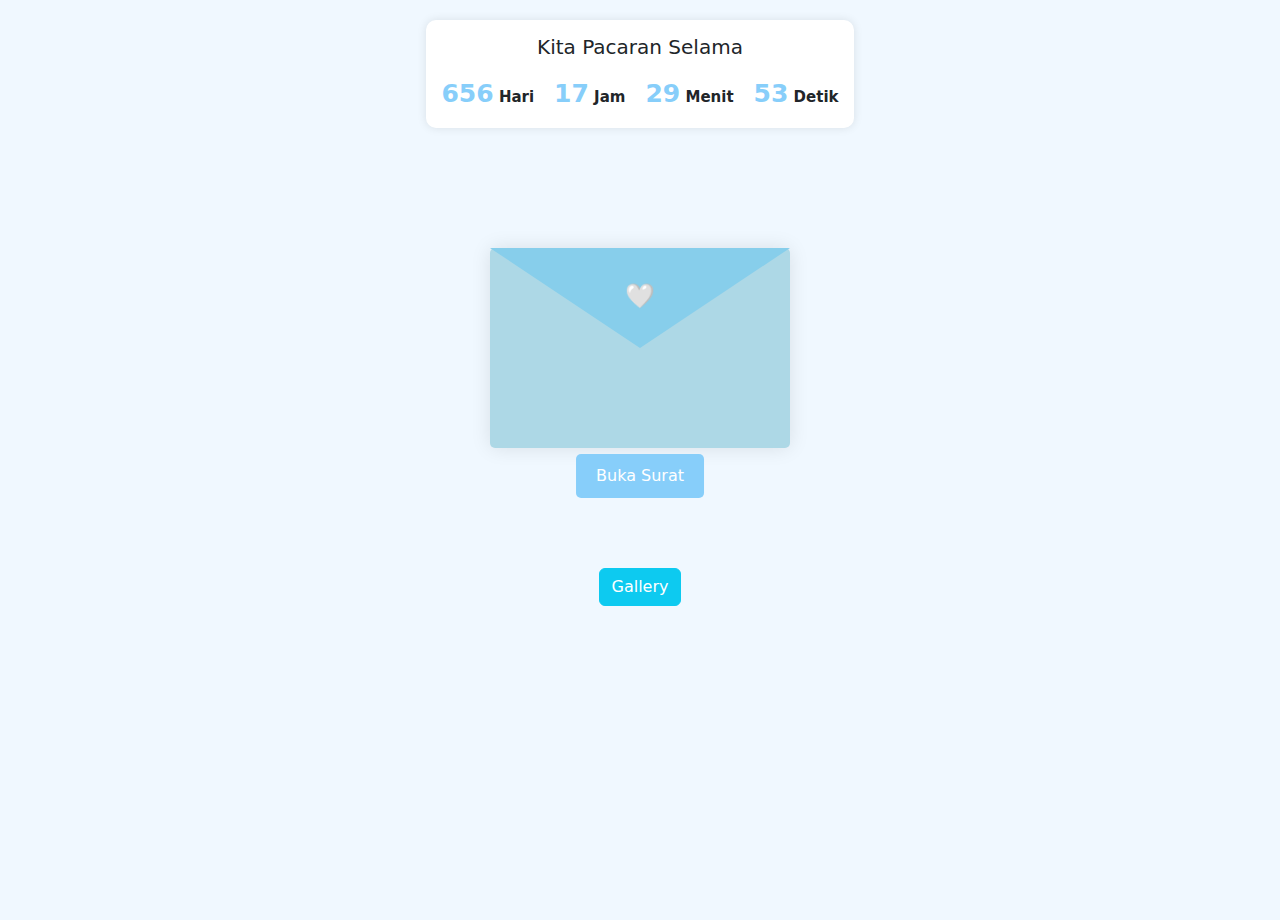
==== index2.html @ 69d930cf "Update index2.html" ====
<!doctype html>
<html lang="id">
    <head>
        <meta charset="UTF-8" />
        <meta name="viewport" content="width=device-width, initial-scale=1.0" />
        <title>MeylindaLopee</title>
        <link rel="stylesheet" href="css/index.css" />
        <link href="css/bootstrap.css" rel="stylesheet" />
        <style>
            body {
                background-color: #f0f8ff;
                min-height: 100vh;
                margin: 0;
            }

            .time {
                margin: 20px;
                text-align: center;
            }

            .stopwatch {
                background: white;
                padding: 15px;
                border-radius: 10px;
                box-shadow: 0px 0px 10px rgba(0, 0, 0, 0.1);
                display: inline-block;
            }

            h1 {
                font-size: 20px;
            }

            .timer-box {
                font-size: 15px;
                font-weight: bold;
                display: flex;
                justify-content: center;
                gap: 20px;
            }

            .timer-box span {
                color: lightskyblue;
                font-size: 25px;
                font-weight: bold;
            }

            .envelope {
                width: 300px;
                height: 200px;
                background-color: lightblue;
                position: relative;
                border-radius: 5px;
                box-shadow: 0 0 20px rgba(0, 0, 0, 0.1);
                transition: transform 0.3s ease;
                cursor: pointer;
                margin: 120px auto;
            }

            .envelope:hover {
                transform: scale(1.02);
            }

            .envelope-flap {
                position: absolute;
                top: 0;
                left: 0;
                width: 100%;
                height: 0;
                border-left: 150px solid transparent;
                border-right: 150px solid transparent;
                border-top: 100px solid skyblue;
                box-sizing: border-box;
                transform-origin: top;
                transition: transform 0.4s ease;
                z-index: 3;
            }

            .heart {
                position: absolute;
                top: 30px;
                left: 50%;
                transform: translateX(-50%);
                color: white;
                font-size: 24px;
                z-index: 4;
            }

            .letter-container {
                display: none;
                background-color: white;
                padding: 40px;
                border-radius: 15px;
                box-shadow: 0 0 20px rgba(0, 0, 0, 0.1);
                max-width: 600px;
                position: relative;
                margin: 20px auto;
            }

            .button {
                position: absolute;
                bottom: -50px;
                left: 50%;
                transform: translateX(-50%);
                padding: 10px 20px;
                background-color: lightskyblue;
                color: white;
                border: none;
                border-radius: 5px;
                cursor: pointer;
                transition: background-color 0.3s ease;
            }

            .button:hover {
                background-color: skyblue;
            }

            .back-button {
                display: none;
                padding: 10px 20px;
                background-color: lightskyblue;
                color: white;
                border: none;
                border-radius: 5px;
                cursor: pointer;
                transition: background-color 0.3s ease;
                margin: 20px auto;
                margin-top: 40px;
            }

            .back-button:hover {
                background-color: skyblue;
            }

            .date {
                text-align: right;
                color: #666;
                margin-bottom: 20px;
            }

            .letter-title {
                color: skyblue;
                text-align: center;
                margin-bottom: 30px;
            }

            p {
                line-height: 1.6;
                color: #333;
            }

            .signature {
                margin-top: 30px;
                font-style: italic;
                text-align: right;
                margin-bottom: 30px;
            }

            .button-container {
                text-align: center;
            }
        </style>
    </head>
    <body>
        <div class="time">
            <div class="stopwatch">
                <h1 class="mb-3">Kita Pacaran Selama</h1>
                <div class="timer-box">
                    <div><span id="days">00</span> Hari</div>
                    <div><span id="hours">00</span> Jam</div>
                    <div><span id="minutes">00</span> Menit</div>
                    <div><span id="seconds">00</span> Detik</div>
                </div>
            </div>
        </div>

        <div id="container">
            <div class="envelope" id="envelope">
                <div class="envelope-flap"></div>
                <div class="heart">🤍</div>
                <button class="button" onclick="toggleLetter()">
                    Buka Surat
                </button>
            </div>

            <div class="letter-container" id="letter">
                <div class="date">14 Februari 2025</div>
                <h1 class="letter-title">Buat Kamuu</h1>

                <p>Haloo Meylindaa,</p>

                <p>
                    Di hari yang istimewa ini, aku ingin mengungkapkan betapa
                    berharganya dirimu dalam hidupku. Setiap hari melihatmu
                    adalah anugerah yang tak ternilai. Senyummu adalah cahaya
                    yang menerangi hariku, dan tawamu adalah melodi terindah
                    yang pernah kudengar.
                </p>

                <p>
                    Aku bersyukur memilikimu dalam hidupku. Kamu adalah orang
                    yang selalu ada di saat senang maupun sedih, yang memahami
                    diriku bahkan tanpa kata-kata. Ketulusanmu dan kepedulianmu
                    membuatku jatuh cinta setiap hari.
                </p>

                <p>
                    Terima kasih telah menjadi bagian terindah dalam hidupku.
                    Aku mencintaimu hari ini dan selamanya.
                </p>

                <div class="signature">
                    Dari bocil kamu,<br />
                    Adityaa Nurdiansyah
                </div>

                <div class="button-container">
                    <button
                        class="back-button"
                        id="backButton"
                        onclick="toggleLetter()"
                    >
                        ← Kembali
                    </button>
                </div>
            </div>
        </div>

        <center>
            <button type="button" class="btn btn-info bg-blue-300">
                <a href="gallery.html" class="text-decoration-none text-white"
                    >Gallery</a
                >
            </button>
        </center>

        <script>
            // Timer Script
            const startDate = new Date(2024, 9, 6);

            function updateStopwatch() {
                const now = new Date();
                const timeDifference = now - startDate;

                const days = Math.floor(timeDifference / (1000 * 60 * 60 * 24));
                const hours = Math.floor(
                    (timeDifference % (1000 * 60 * 60 * 24)) / (1000 * 60 * 60)
                );
                const minutes = Math.floor(
                    (timeDifference % (1000 * 60 * 60)) / (1000 * 60)
                );
                const seconds = Math.floor(
                    (timeDifference % (1000 * 60)) / 1000
                );

                document.getElementById("days").textContent = String(
                    days
                ).padStart(2, "0");
                document.getElementById("hours").textContent = String(
                    hours
                ).padStart(2, "0");
                document.getElementById("minutes").textContent = String(
                    minutes
                ).padStart(2, "0");
                document.getElementById("seconds").textContent = String(
                    seconds
                ).padStart(2, "0");
            }

            updateStopwatch();
            setInterval(updateStopwatch, 1000);

            // Letter Toggle Script
            function toggleLetter() {
                const letter = document.getElementById("letter");
                const envelope = document.getElementById("envelope");
                const flap = document.querySelector(".envelope-flap");
                const backButton = document.getElementById("backButton");

                if (
                    letter.style.display === "none" ||
                    letter.style.display === ""
                ) {
                    flap.style.transform = "rotateX(180deg)";
                    setTimeout(() => {
                        envelope.style.display = "none";
                        letter.style.display = "block";
                        backButton.style.display = "block";
                    }, 400);
                } else {
                    letter.style.display = "none";
                    envelope.style.display = "block";
                    backButton.style.display = "none";
                    flap.style.transform = "rotateX(0deg)";
                }
            }
        </script>
    </body>
</html>
---- css/index.css ----
html, * {
  margin: 0;
  padding: 0;
  box-sizing: 0;
}
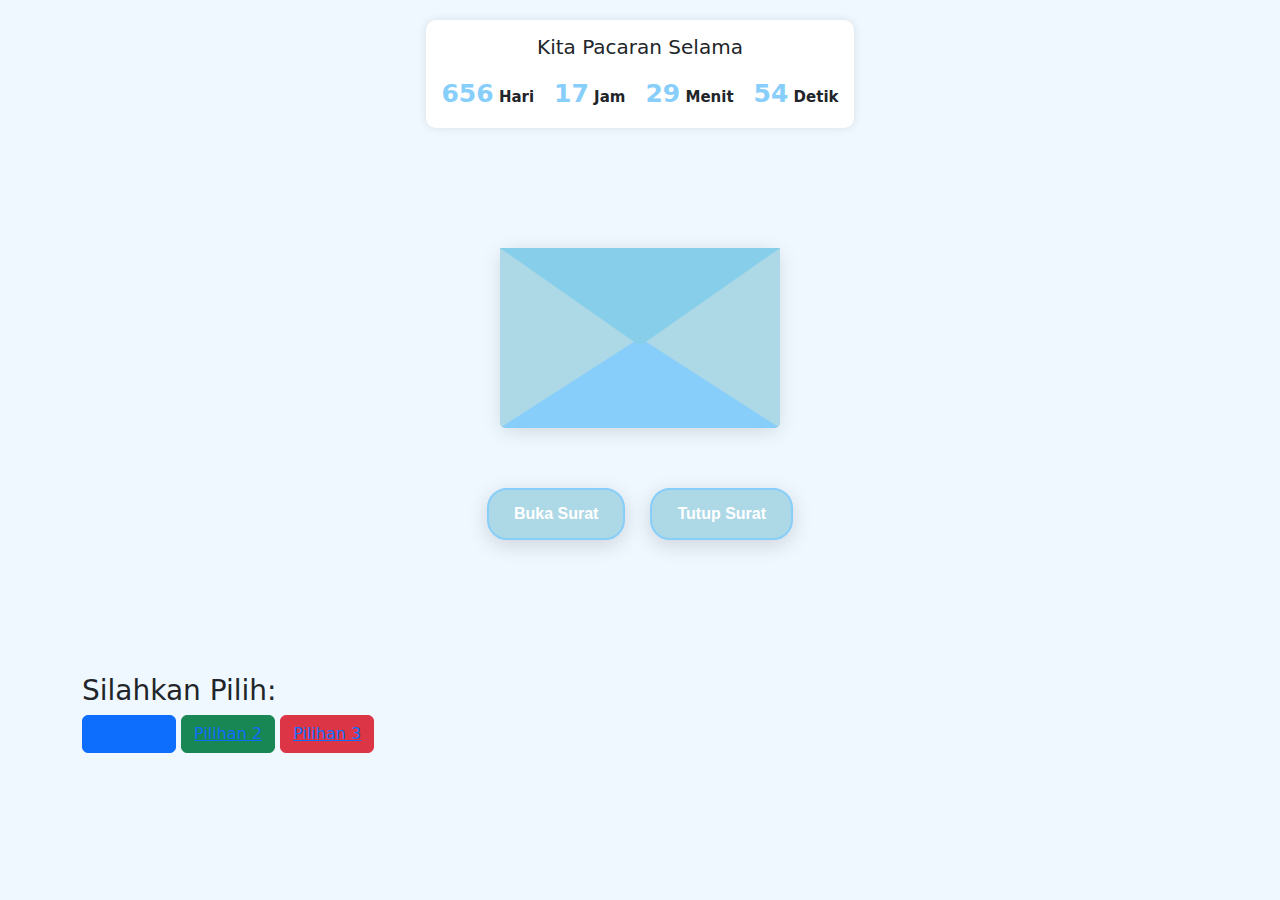
==== commit c56aa65d: "Update index2.html" ====
--- a/index2.html
+++ b/index2.html
@@ -1,16 +1,335 @@
 <!doctype html>
-<html lang="id">
+<html>
     <head>
-        <meta charset="UTF-8" />
-        <meta name="viewport" content="width=device-width, initial-scale=1.0" />
         <title>MeylindaLopee</title>
+        <link
+            href="https://fonts.googleapis.com/css2?family=Handlee&display=swap"
+            rel="stylesheet"
+        />
         <link rel="stylesheet" href="css/index.css" />
         <link href="css/bootstrap.css" rel="stylesheet" />
         <style>
+            :root {
+                --color-env: lightblue;
+                --color-env2: lightskyblue;
+                --color-flap: skyblue;
+                --color-bg: aliceblue;
+                --color-heart: steelblue;
+                --color-sparkle: #fff;
+                --wax-red: blue;
+            }
+
+            #envelope {
+                position: relative;
+                width: 280px;
+                height: 180px;
+                border-bottom-left-radius: 6px;
+                border-bottom-right-radius: 6px;
+                margin: 0 auto;
+                top: 50px;
+                background-color: var(--color-flap);
+                box-shadow: 0 4px 20px rgba(0, 0, 0, 0.1);
+                cursor: pointer;
+            }
+
+            .front {
+                position: absolute;
+                width: 0;
+                height: 0;
+                z-index: 3;
+            }
+
+            .flap {
+                border-left: 140px solid transparent;
+                border-right: 140px solid transparent;
+                border-bottom: 82px solid transparent;
+                border-top: 98px solid var(--color-flap);
+                transform-origin: top;
+                pointer-events: none;
+            }
+
+            .pocket {
+                border-left: 140px solid var(--color-env);
+                border-right: 140px solid var(--color-env);
+                border-bottom: 90px solid var(--color-env2);
+                border-top: 90px solid transparent;
+                border-bottom-left-radius: 6px;
+                border-bottom-right-radius: 6px;
+            }
+
+            .letter {
+                position: relative;
+                background-color: #e0d9dd;
+                width: 90%;
+                margin: 0 auto;
+                height: 90%;
+                top: 5%;
+                border-radius: 6px;
+                box-shadow: 0 2px 26px rgba(0, 0, 0, 0.08);
+                padding: 15px;
+                box-sizing: border-box;
+            }
+
+            .letter:after {
+                content: "";
+                position: absolute;
+                top: 0;
+                bottom: 0;
+                left: 0;
+                right: 0;
+                background-image: linear-gradient(
+                    180deg,
+                    rgba(255, 255, 255, 0) 25%,
+                    rgba(255, 231, 236, 0.7) 55%,
+                    rgba(255, 231, 236, 1) 100%
+                );
+            }
+
+            .message {
+                position: relative;
+                z-index: 2;
+                font-family: "Handlee", cursive;
+                color: skyblue;
+                text-align: center;
+                line-height: 1;
+                padding-top: 0px;
+            }
+
+            .message p {
+                margin: 10px 0;
+                font-size: 1.8em;
+                text-shadow: 0 2px 3px rgba(0, 0, 0, 0.1);
+            }
+
+            @keyframes float {
+                0%,
+                100% {
+                    transform: translateY(0);
+                }
+                50% {
+                    transform: translateY(-10px);
+                }
+            }
+
+            .envlope-wrapper {
+                height: 380px;
+                margin-top: 50px;
+                animation: float 3s ease-in-out infinite;
+            }
+
+            .open .flap {
+                transform: rotateX(180deg);
+                transition:
+                    transform 0.4s ease,
+                    z-index 0.6s;
+                z-index: 1;
+            }
+
+            .close .flap {
+                transform: rotateX(0deg);
+                transition:
+                    transform 0.4s 0.6s ease,
+                    z-index 1s;
+                z-index: 5;
+            }
+
+            .close .letter {
+                transform: translateY(0px);
+                transition:
+                    transform 0.4s ease,
+                    z-index 1s;
+                z-index: 1;
+            }
+
+            .open .letter {
+                transform: translateY(-60px) rotate(-2deg);
+                transition:
+                    transform 0.4s 0.6s ease,
+                    z-index 0.6s;
+                z-index: 2;
+            }
+
+            .letter-corner {
+                position: absolute;
+                width: 20px;
+                height: 20px;
+                border: 2px solid #ffd1dc;
+                border-radius: 5px;
+                z-index: 3;
+            }
+            .corner-tl {
+                top: 10px;
+                left: 10px;
+                border-right: none;
+                border-bottom: none;
+            }
+            .corner-br {
+                bottom: 10px;
+                right: 10px;
+                border-left: none;
+                border-top: none;
+            }
+
+            .hearts,
+            .sparkles {
+                position: absolute;
+                top: 90px;
+                left: 0;
+                right: 0;
+                z-index: 2;
+            }
+
+            .heart,
+            .sparkle {
+                position: absolute;
+                bottom: 0;
+                pointer-events: none;
+            }
+
+            .heart:before,
+            .heart:after {
+                content: "";
+                position: absolute;
+                left: 25px;
+                top: 0;
+                width: 25px;
+                height: 40px;
+                background: var(--color-heart);
+                border-radius: 25px 25px 0 0;
+                transform: rotate(-45deg);
+                transform-origin: 0 100%;
+            }
+
+            .heart:after {
+                left: 0;
+                transform: rotate(45deg);
+                transform-origin: 100% 100%;
+            }
+
+            .sparkle {
+                width: 8px;
+                height: 8px;
+                background: var(--color-sparkle);
+                border-radius: 50%;
+                animation: sparkleTwinkle 1s infinite;
+            }
+
+            .close .heart,
+            .close .sparkle {
+                opacity: 0;
+                animation: none;
+            }
+
+            .a1 {
+                left: 20%;
+                transform: scale(0.6);
+                animation:
+                    slideUp 4s linear infinite,
+                    sideSway 2s ease-in-out infinite alternate;
+            }
+            .a2 {
+                left: 55%;
+                animation:
+                    slideUp 5s linear infinite,
+                    sideSway 4s ease-in-out infinite alternate;
+            }
+            .a3 {
+                left: 10%;
+                transform: scale(0.8);
+                animation:
+                    slideUp 7s linear infinite,
+                    sideSway 2s ease-in-out infinite alternate;
+            }
+
+            .s1 {
+                left: 30%;
+                animation: sparkleUp 3s linear infinite;
+            }
+            .s2 {
+                left: 60%;
+                animation: sparkleUp 4s linear infinite;
+            }
+            .s3 {
+                left: 45%;
+                animation: sparkleUp 5s linear infinite;
+            }
+
+            @keyframes slideUp {
+                0% {
+                    top: 0;
+                }
+                100% {
+                    top: -600px;
+                }
+            }
+
+            @keyframes sideSway {
+                0% {
+                    margin-left: 0;
+                }
+                50% {
+                    margin-left: 50px;
+                }
+                100% {
+                    margin-left: 0;
+                }
+            }
+
+            @keyframes sparkleUp {
+                0% {
+                    transform: translateY(0);
+                    opacity: 1;
+                }
+                100% {
+                    transform: translateY(-500px) rotate(360deg);
+                    opacity: 0;
+                }
+            }
+
+            @keyframes sparkleTwinkle {
+                0%,
+                100% {
+                    transform: scale(1);
+                }
+                50% {
+                    transform: scale(1.5);
+                }
+            }
+
             body {
-                background-color: #f0f8ff;
+                background-color: var(--color-bg);
+                margin: 0;
                 min-height: 100vh;
-                margin: 0;
+                display: flex;
+                flex-direction: column;
+                align-items: center;
+            }
+
+            .reset {
+                text-align: center;
+                position: relative;
+                top: -100px;
+            }
+
+            .reset button {
+                font-weight: 600;
+                transition: all 0.3s ease;
+                background-color: var(--color-env);
+                border: 2px solid var(--color-env2);
+                border-radius: 20px;
+                color: white;
+                padding: 12px 25px;
+                margin: 10px;
+                font-size: 16px;
+                cursor: pointer;
+                box-shadow: 0 5px 20px rgba(0, 0, 0, 0.15);
+                font-family: Arial, sans-serif;
+            }
+
+            .reset button:hover {
+                background-color: var(--color-env2);
+                transform: translateY(-3px) scale(1.05);
+                box-shadow: 0 7px 25px rgba(0, 0, 0, 0.2);
             }
 
             .time {
@@ -42,121 +361,6 @@
                 color: lightskyblue;
                 font-size: 25px;
                 font-weight: bold;
-            }
-
-            .envelope {
-                width: 300px;
-                height: 200px;
-                background-color: lightblue;
-                position: relative;
-                border-radius: 5px;
-                box-shadow: 0 0 20px rgba(0, 0, 0, 0.1);
-                transition: transform 0.3s ease;
-                cursor: pointer;
-                margin: 120px auto;
-            }
-
-            .envelope:hover {
-                transform: scale(1.02);
-            }
-
-            .envelope-flap {
-                position: absolute;
-                top: 0;
-                left: 0;
-                width: 100%;
-                height: 0;
-                border-left: 150px solid transparent;
-                border-right: 150px solid transparent;
-                border-top: 100px solid skyblue;
-                box-sizing: border-box;
-                transform-origin: top;
-                transition: transform 0.4s ease;
-                z-index: 3;
-            }
-
-            .heart {
-                position: absolute;
-                top: 30px;
-                left: 50%;
-                transform: translateX(-50%);
-                color: white;
-                font-size: 24px;
-                z-index: 4;
-            }
-
-            .letter-container {
-                display: none;
-                background-color: white;
-                padding: 40px;
-                border-radius: 15px;
-                box-shadow: 0 0 20px rgba(0, 0, 0, 0.1);
-                max-width: 600px;
-                position: relative;
-                margin: 20px auto;
-            }
-
-            .button {
-                position: absolute;
-                bottom: -50px;
-                left: 50%;
-                transform: translateX(-50%);
-                padding: 10px 20px;
-                background-color: lightskyblue;
-                color: white;
-                border: none;
-                border-radius: 5px;
-                cursor: pointer;
-                transition: background-color 0.3s ease;
-            }
-
-            .button:hover {
-                background-color: skyblue;
-            }
-
-            .back-button {
-                display: none;
-                padding: 10px 20px;
-                background-color: lightskyblue;
-                color: white;
-                border: none;
-                border-radius: 5px;
-                cursor: pointer;
-                transition: background-color 0.3s ease;
-                margin: 20px auto;
-                margin-top: 40px;
-            }
-
-            .back-button:hover {
-                background-color: skyblue;
-            }
-
-            .date {
-                text-align: right;
-                color: #666;
-                margin-bottom: 20px;
-            }
-
-            .letter-title {
-                color: skyblue;
-                text-align: center;
-                margin-bottom: 30px;
-            }
-
-            p {
-                line-height: 1.6;
-                color: #333;
-            }
-
-            .signature {
-                margin-top: 30px;
-                font-style: italic;
-                text-align: right;
-                margin-bottom: 30px;
-            }
-
-            .button-container {
-                text-align: center;
             }
         </style>
     </head>
@@ -173,68 +377,45 @@
             </div>
         </div>
 
-        <div id="container">
-            <div class="envelope" id="envelope">
-                <div class="envelope-flap"></div>
-                <div class="heart">🤍</div>
-                <button class="button" onclick="toggleLetter()">
-                    Buka Surat
-                </button>
-            </div>
-
-            <div class="letter-container" id="letter">
-                <div class="date">14 Februari 2025</div>
-                <h1 class="letter-title">Buat Kamuu</h1>
-
-                <p>Haloo Meylindaa,</p>
-
-                <p>
-                    Di hari yang istimewa ini, aku ingin mengungkapkan betapa
-                    berharganya dirimu dalam hidupku. Setiap hari melihatmu
-                    adalah anugerah yang tak ternilai. Senyummu adalah cahaya
-                    yang menerangi hariku, dan tawamu adalah melodi terindah
-                    yang pernah kudengar.
-                </p>
-
-                <p>
-                    Aku bersyukur memilikimu dalam hidupku. Kamu adalah orang
-                    yang selalu ada di saat senang maupun sedih, yang memahami
-                    diriku bahkan tanpa kata-kata. Ketulusanmu dan kepedulianmu
-                    membuatku jatuh cinta setiap hari.
-                </p>
-
-                <p>
-                    Terima kasih telah menjadi bagian terindah dalam hidupku.
-                    Aku mencintaimu hari ini dan selamanya.
-                </p>
-
-                <div class="signature">
-                    Dari bocil kamu,<br />
-                    Adityaa Nurdiansyah
+        <div class="envlope-wrapper">
+            <div id="envelope" class="close">
+                <div class="wax-seal"></div>
+                <div class="front flap"></div>
+                <div class="front pocket"></div>
+                <div class="letter">
+                    <div class="letter-corner corner-tl"></div>
+                    <div class="letter-corner corner-br"></div>
+                    <div class="message">
+                        <p>I love you,</p>
+                        <p>Meylinda Nur Azizah</p>
+                    </div>
                 </div>
-
-                <div class="button-container">
-                    <button
-                        class="back-button"
-                        id="backButton"
-                        onclick="toggleLetter()"
-                    >
-                        ← Kembali
-                    </button>
+                <div class="hearts">
+                    <div class="heart a1"></div>
+                    <div class="heart a2"></div>
+                    <div class="heart a3"></div>
+                </div>
+                <div class="sparkles">
+                    <div class="sparkle s1"></div>
+                    <div class="sparkle s2"></div>
+                    <div class="sparkle s3"></div>
                 </div>
             </div>
         </div>
-
-        <center>
-            <button type="button" class="btn btn-info bg-blue-300">
-                <a href="gallery.html" class="text-decoration-none text-white"
-                    >Gallery</a
-                >
-            </button>
-        </center>
-
+        <div class="reset">
+            <button id="open">Buka Surat</button>
+            <button id="reset">Tutup Surat</button>
+        </div>
+
+        <div class="container mt-4">
+            <h3>Silahkan Pilih:</h3>
+            <button type="button" class="btn btn-primary"><a href="bunga/bunga.html">Pilihan 1</a></button>
+            <button type="button" class="btn btn-success"><a href="game/game.html">Pilihan 2</a></button>
+            <button type="button" class="btn btn-danger"><a href="drag/drag.html">Pilihan 3</a></button>
+        </div>
+
+        <script src="https://code.jquery.com/jquery-3.6.0.min.js"></script>
         <script>
-            // Timer Script
             const startDate = new Date(2024, 9, 6);
 
             function updateStopwatch() {
@@ -269,30 +450,23 @@
             updateStopwatch();
             setInterval(updateStopwatch, 1000);
 
-            // Letter Toggle Script
-            function toggleLetter() {
-                const letter = document.getElementById("letter");
-                const envelope = document.getElementById("envelope");
-                const flap = document.querySelector(".envelope-flap");
-                const backButton = document.getElementById("backButton");
-
-                if (
-                    letter.style.display === "none" ||
-                    letter.style.display === ""
-                ) {
-                    flap.style.transform = "rotateX(180deg)";
-                    setTimeout(() => {
-                        envelope.style.display = "none";
-                        letter.style.display = "block";
-                        backButton.style.display = "block";
-                    }, 400);
-                } else {
-                    letter.style.display = "none";
-                    envelope.style.display = "block";
-                    backButton.style.display = "none";
-                    flap.style.transform = "rotateX(0deg)";
-                }
-            }
+            $(document).ready(function () {
+                const envelope = $("#envelope");
+                const btnOpen = $("#open");
+                const btnReset = $("#reset");
+
+                envelope.on("click", open);
+                btnOpen.on("click", open);
+                btnReset.on("click", close);
+
+                function open() {
+                    envelope.removeClass("close").addClass("open");
+                }
+
+                function close() {
+                    envelope.removeClass("open").addClass("close");
+                }
+            });
         </script>
     </body>
 </html>
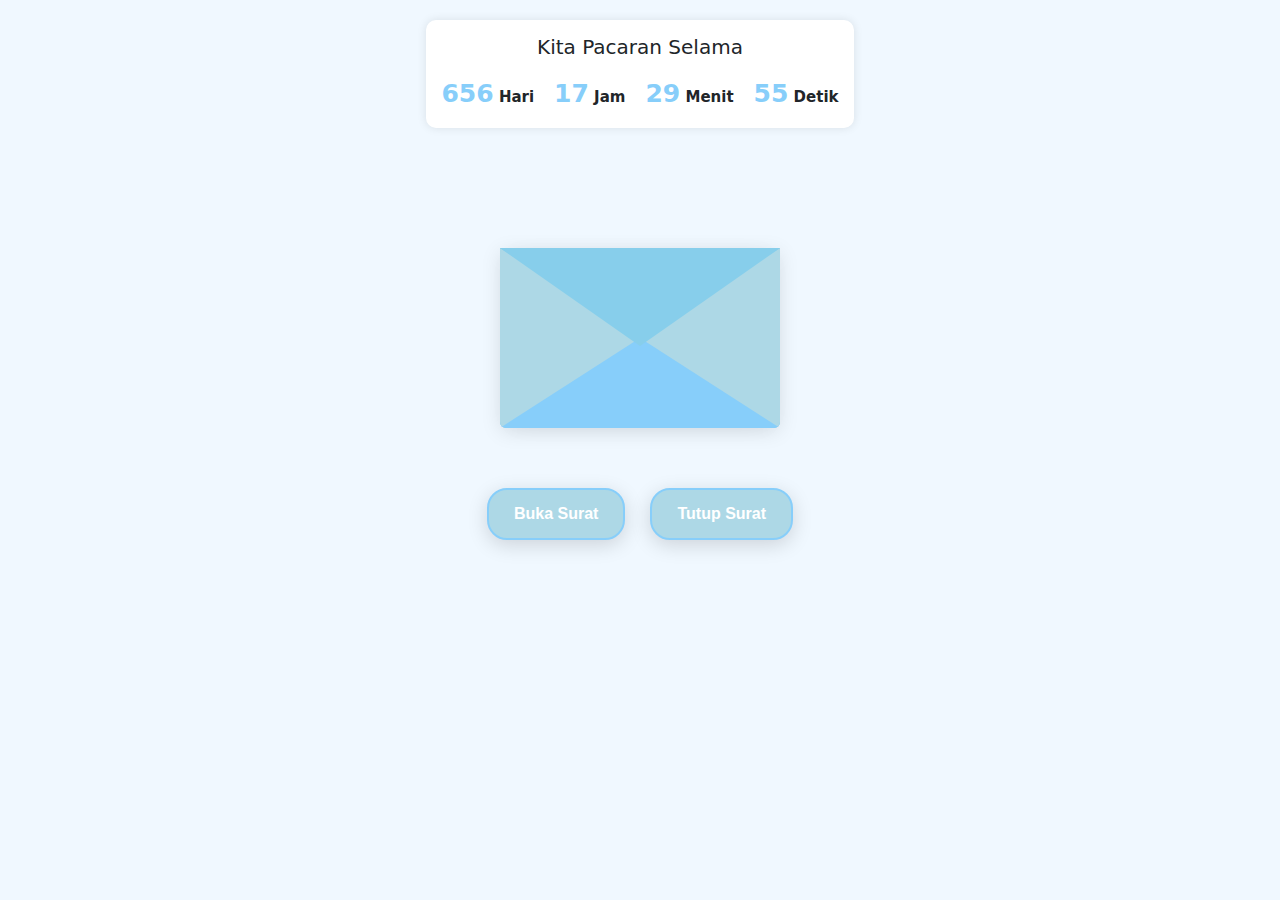
==== commit 53b04abd: "Update index2.html" ====
--- a/index2.html
+++ b/index2.html
@@ -407,13 +407,6 @@
             <button id="reset">Tutup Surat</button>
         </div>
 
-        <div class="container mt-4">
-            <h3>Silahkan Pilih:</h3>
-            <button type="button" class="btn btn-primary"><a href="bunga/bunga.html">Pilihan 1</a></button>
-            <button type="button" class="btn btn-success"><a href="game/game.html">Pilihan 2</a></button>
-            <button type="button" class="btn btn-danger"><a href="drag/drag.html">Pilihan 3</a></button>
-        </div>
-
         <script src="https://code.jquery.com/jquery-3.6.0.min.js"></script>
         <script>
             const startDate = new Date(2024, 9, 6);
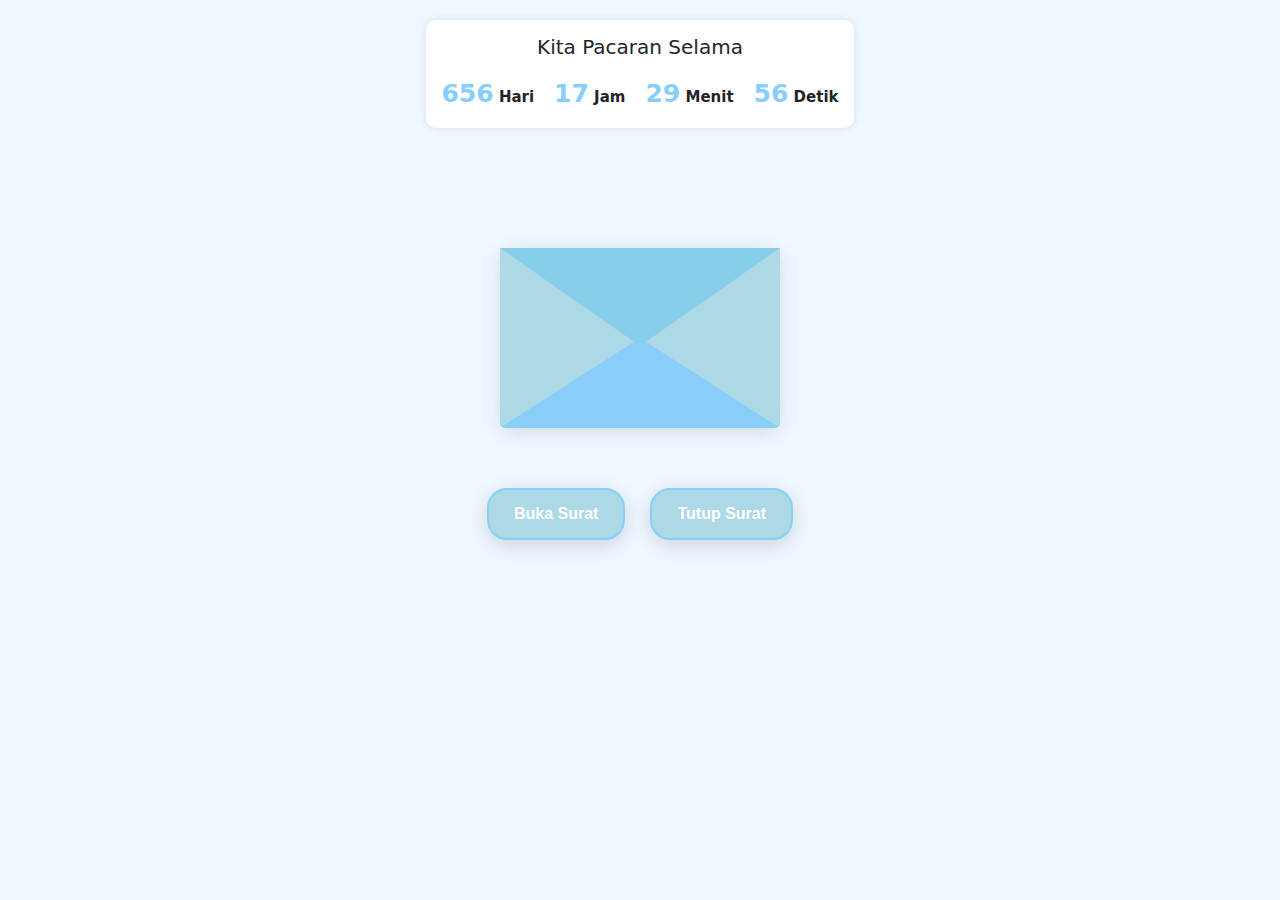
==== commit 86f08ab0: "Update index2.html" ====
--- a/index2.html
+++ b/index2.html
@@ -299,7 +299,6 @@
             body {
                 background-color: var(--color-bg);
                 margin: 0;
-                min-height: 100vh;
                 display: flex;
                 flex-direction: column;
                 align-items: center;
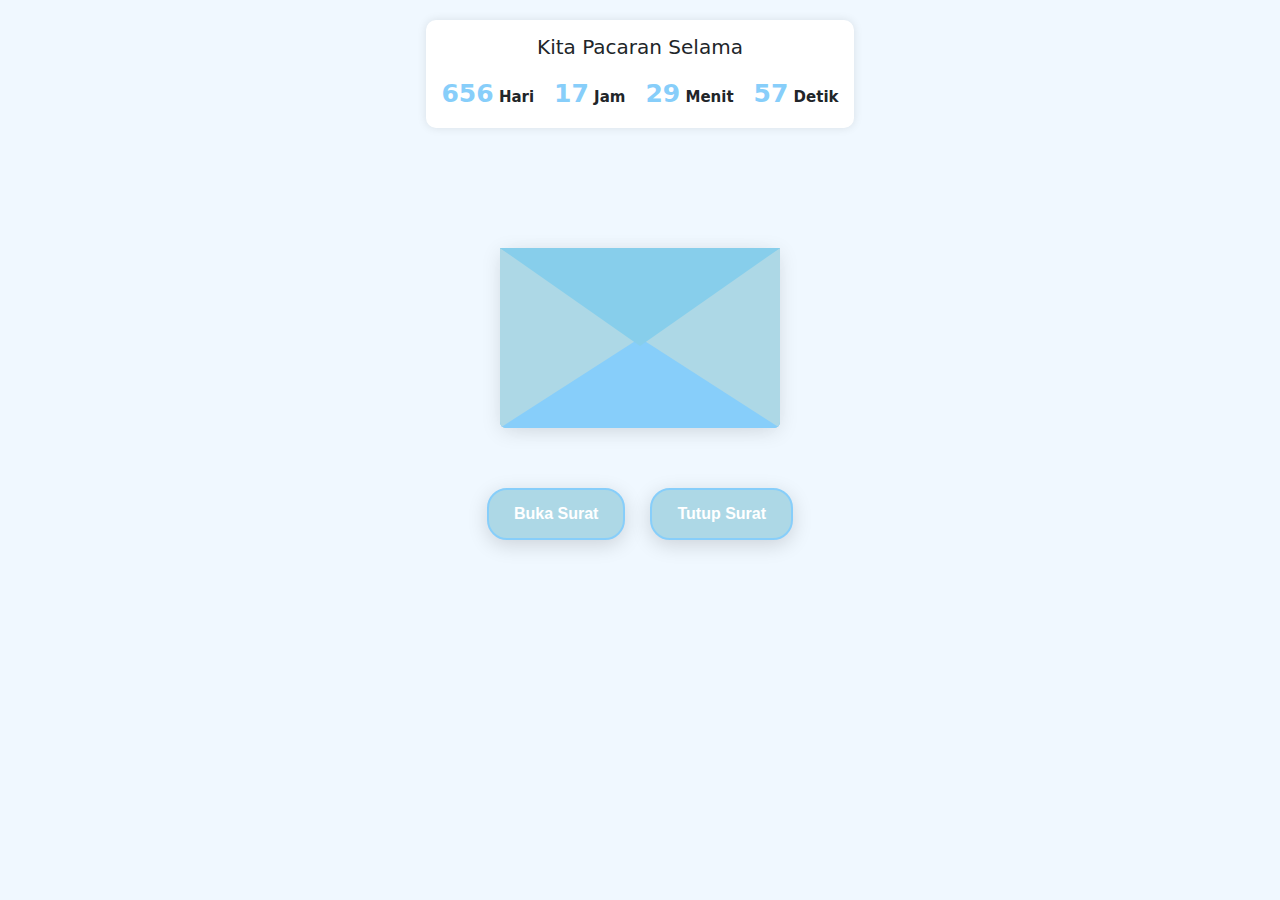
==== commit 7db1a99f: "Update index2.html" ====
--- a/index2.html
+++ b/index2.html
@@ -1,6 +1,7 @@
 <!doctype html>
 <html>
     <head>
+        <meta name="viewport" content="width=device-width, initial-scale=1.0">
         <title>MeylindaLopee</title>
         <link
             href="https://fonts.googleapis.com/css2?family=Handlee&display=swap"
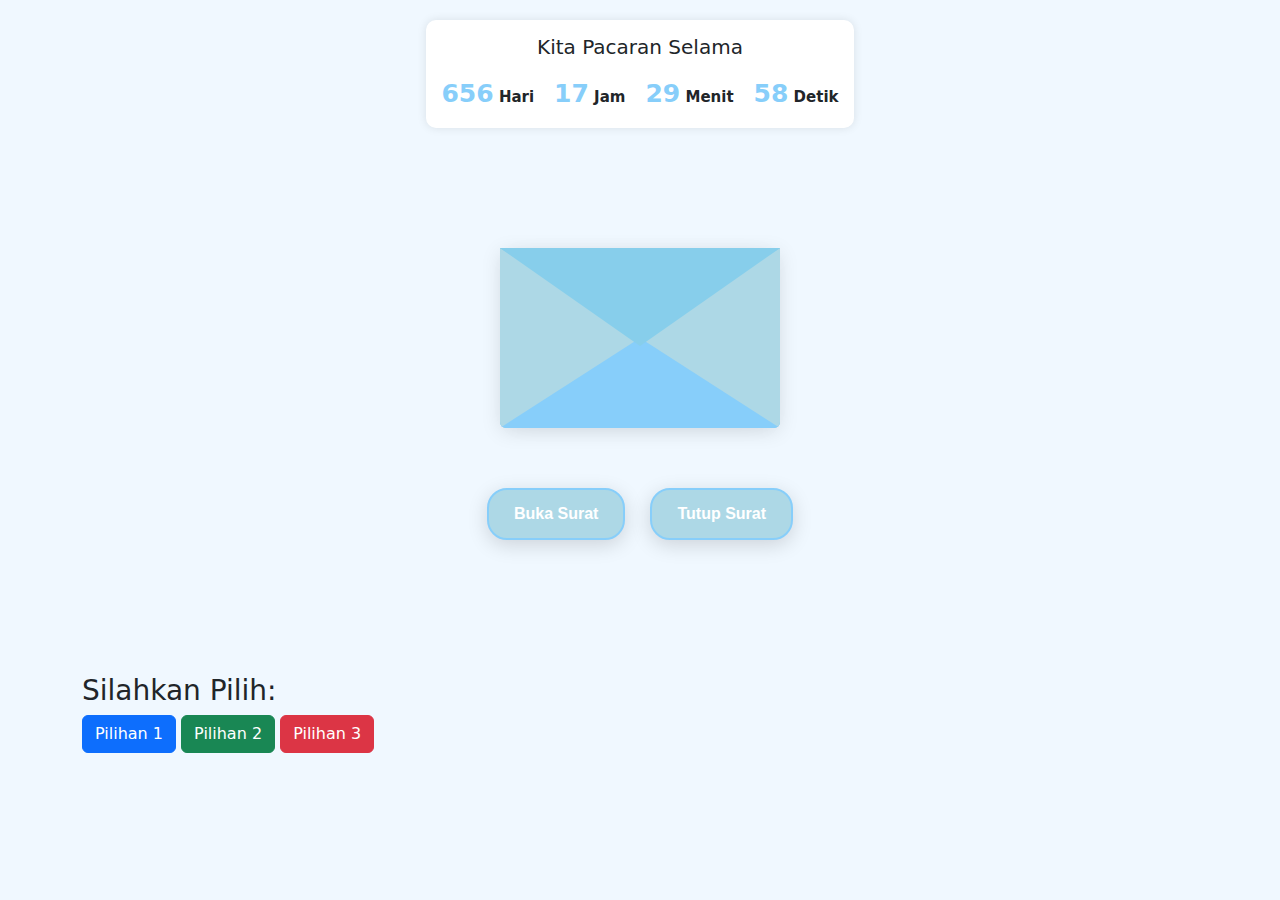
==== commit 7b6455e2: "Update index2.html" ====
--- a/index2.html
+++ b/index2.html
@@ -407,6 +407,13 @@
             <button id="reset">Tutup Surat</button>
         </div>
 
+        <div class="container mt-4">
+        <h3>Silahkan Pilih:</h3>
+        <button type="button" class="btn btn-primary"><a href=""></a>Pilihan 1</button>
+        <button type="button" class="btn btn-success"><a href=""></a>Pilihan 2</button> 
+        <button type="button" class="btn btn-danger"><a href=""></a>Pilihan 3</button>
+        </div>
+
         <script src="https://code.jquery.com/jquery-3.6.0.min.js"></script>
         <script>
             const startDate = new Date(2024, 9, 6);
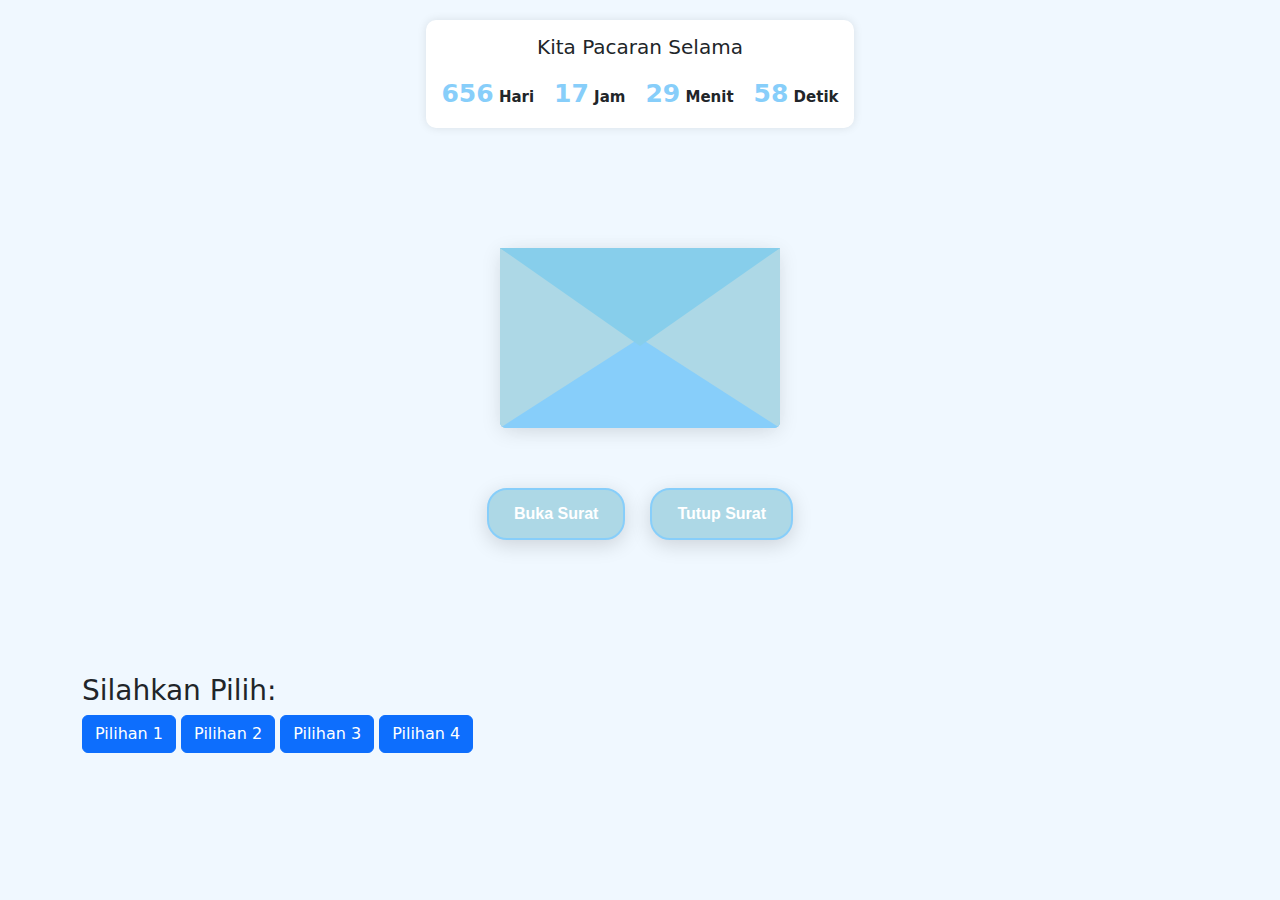
==== commit e33773f1: "Update index2.html" ====
--- a/index2.html
+++ b/index2.html
@@ -409,9 +409,10 @@
 
         <div class="container mt-4">
         <h3>Silahkan Pilih:</h3>
-        <button type="button" class="btn btn-primary"><a href=""></a>Pilihan 1</button>
-        <button type="button" class="btn btn-success"><a href=""></a>Pilihan 2</button> 
-        <button type="button" class="btn btn-danger"><a href=""></a>Pilihan 3</button>
+        <button type="button" class="btn btn-primary"><a href="bunga/bunga.html"></a>Pilihan 1</button>
+        <button type="button" class="btn btn-primary"><a href="drag/drag.html"></a>Pilihan 2</button> 
+        <button type="button" class="btn btn-primary"><a href="game/game.html"></a>Pilihan 3</button>
+        <button type="button" class="btn btn-primary"><a href="gallery.html"></a>Pilihan 4</button>   
         </div>
 
         <script src="https://code.jquery.com/jquery-3.6.0.min.js"></script>
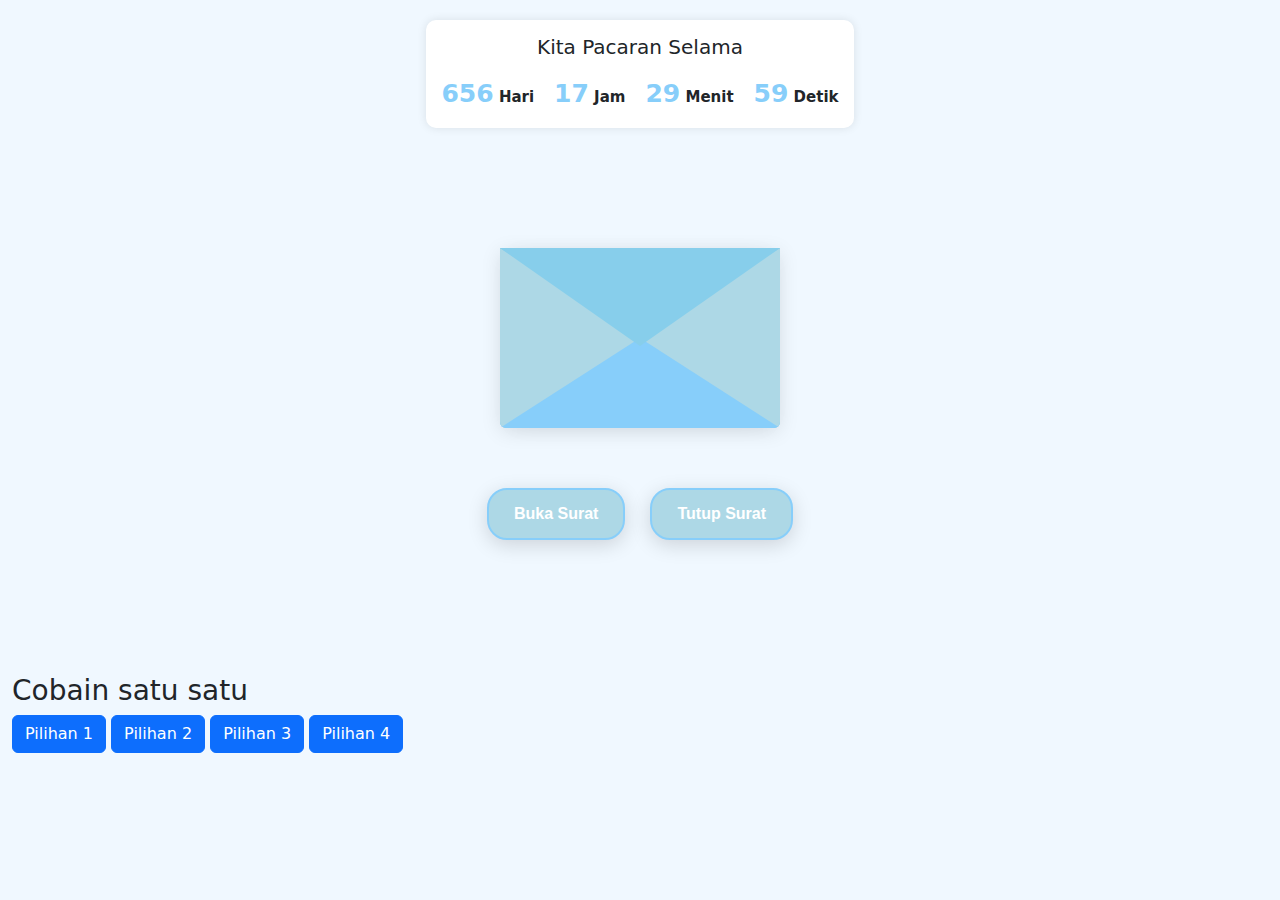
==== commit 52cd77d6: "Update index2.html" ====
--- a/index2.html
+++ b/index2.html
@@ -361,6 +361,11 @@
                 color: lightskyblue;
                 font-size: 25px;
                 font-weight: bold;
+            }
+            
+            a{
+              text-decoration: none;
+              color: white;
             }
         </style>
     </head>
@@ -407,12 +412,12 @@
             <button id="reset">Tutup Surat</button>
         </div>
 
-        <div class="container mt-4">
-        <h3>Silahkan Pilih:</h3>
-        <button type="button" class="btn btn-primary"><a href="bunga/bunga.html"></a>Pilihan 1</button>
-        <button type="button" class="btn btn-primary"><a href="drag/drag.html"></a>Pilihan 2</button> 
-        <button type="button" class="btn btn-primary"><a href="game/game.html"></a>Pilihan 3</button>
-        <button type="button" class="btn btn-primary"><a href="gallery.html"></a>Pilihan 4</button>   
+        <div class="container-fluid mt-4">
+        <h3>Cobain satu satu</h3>
+        <button type="button" class="btn btn-primary"><a href="bunga/bunga.html">Pilihan 1</a></button>
+        <button type="button" class="btn btn-primary"><a href="drag/drag.html">Pilihan 2</a></button> 
+        <button type="button" class="btn btn-primary"><a href="game/game.html">Pilihan 3</a></button>
+        <button type="button" class="btn btn-primary"><a href="gallery.html">Pilihan 4</a></button>   
         </div>
 
         <script src="https://code.jquery.com/jquery-3.6.0.min.js"></script>
